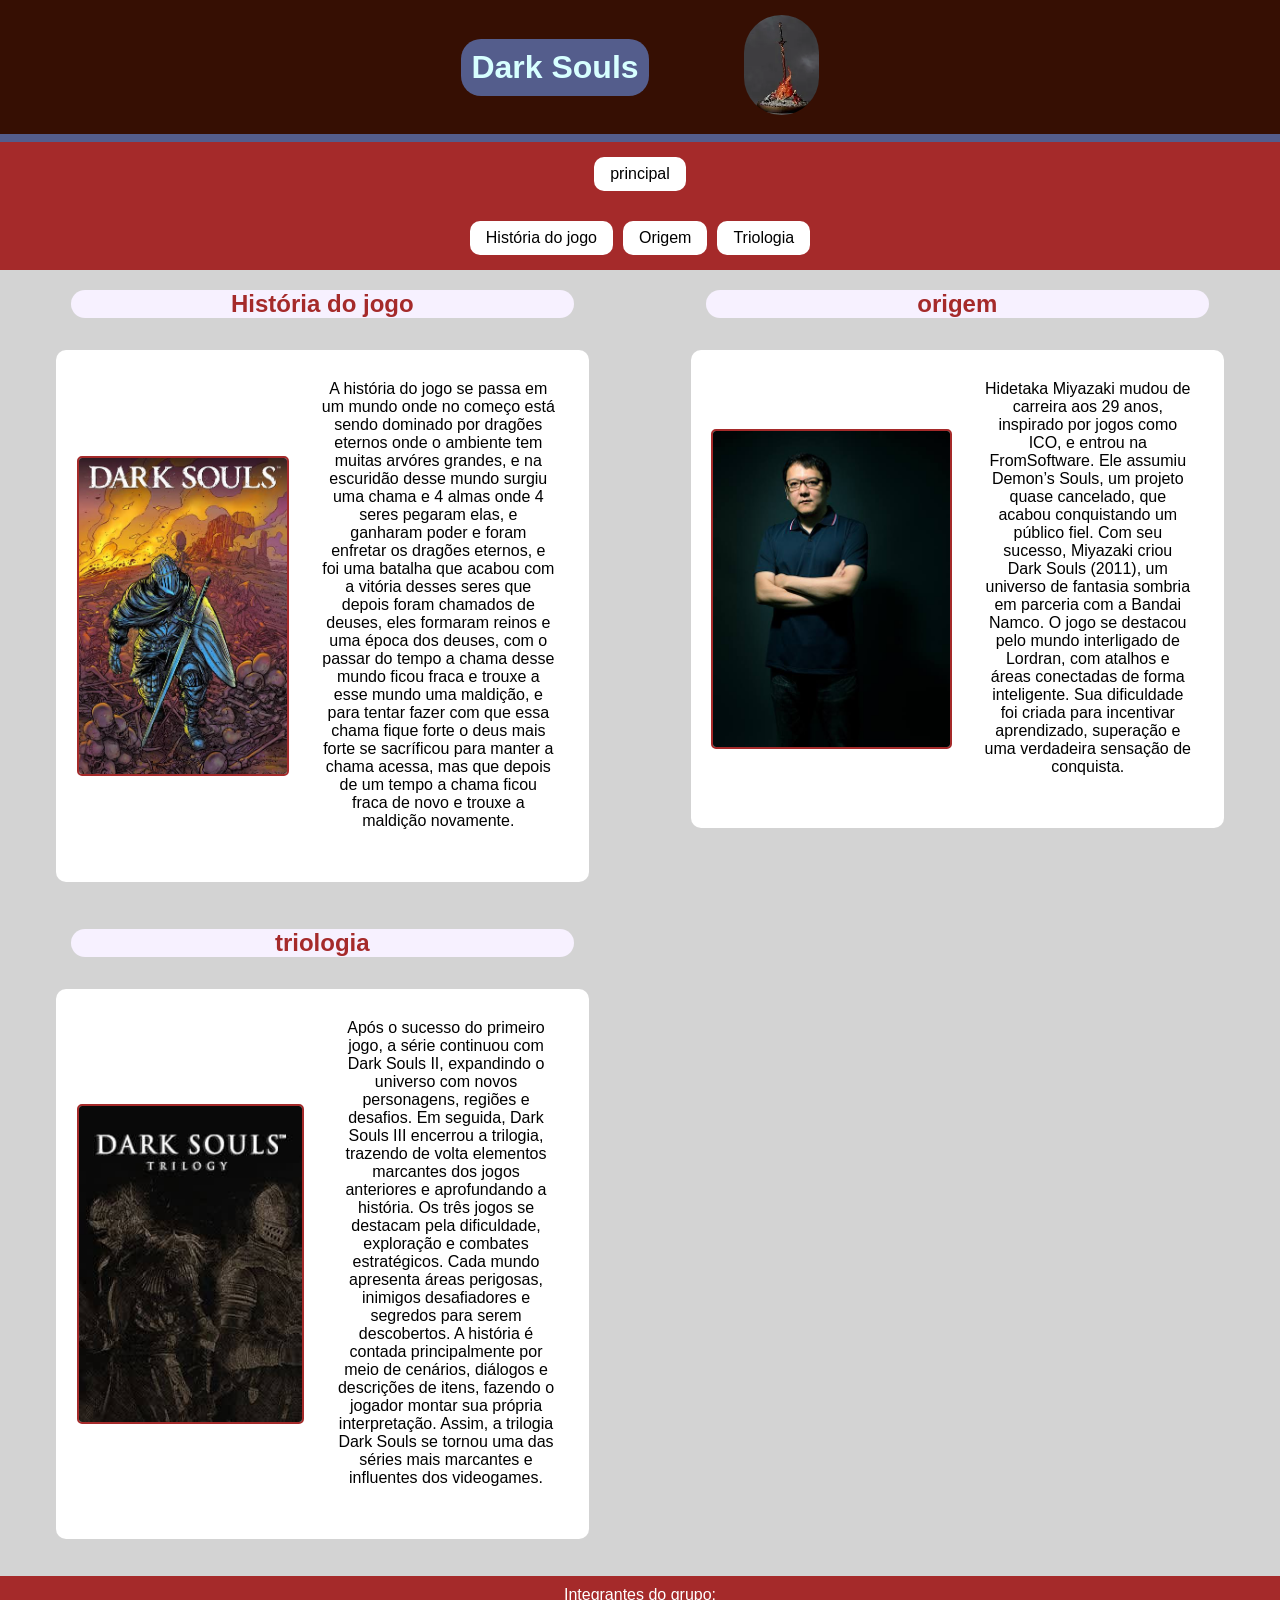
==== história.html @ 8e520c9c "segundo" ====
<!DOCTYPE html>
<html lang="pt-BR">
<head>
    <meta charset="UTF-8">
    <meta name="viewport" content="width=device-width, initial-scale=1.0">
    <title>Dark Souls</title>
    <link rel="stylesheet" href="Styles/styles.css">
    <link rel="icon" href="assets/IMG/icon.jpg">
</head>
<body>
    <header>
        <H1> Dark Souls </H1>
        <div class="imagens">
            <img class="Fogueira" src="assets/IMG/Fogueira.webp" alt="fogueira">
        </div>
   
    </header>

    <nav>
        <div class="conteudo">
            <div class="outro_html">
                <a href="index.html">principal</a>
            </div>
            <ul>
                <li><a href="#História do jogo" class="button"> História do jogo </a> </li>
                <li><a href="#origem" class="button"> Origem</a></li>
                <li><a href="#triologia" class="button"> Triologia</a></li>
            </ul>
        </div>
    </nav>

    <main class="Conteiner">
        <div class="grid">

            <section class="card" id="História do jogo">
                <H2>História do jogo</H2>
                <div class="caixa">
                    <img class="caixa-img img-historia" src="assets/IMG/historia.jpeg" alt="Dark souls">
                    <div class="texto">
                        <p>A história do jogo se passa em um mundo onde no começo está sendo dominado por dragões eternos onde o ambiente tem muitas arvóres grandes, e na escuridão desse mundo surgiu uma chama e 4 almas onde 4 seres pegaram elas, e ganharam poder e foram enfretar os dragões eternos, e foi uma batalha que acabou com a vitória desses seres que depois foram chamados de deuses, eles formaram reinos e uma época dos deuses, com o passar do tempo a chama desse mundo ficou fraca e trouxe a esse mundo uma maldição, e para tentar fazer com que essa chama fique forte o deus mais forte se sacríficou para manter a chama acessa, mas que depois de um tempo a chama ficou fraca de novo e trouxe a maldição novamente.</p>
                    </div>    
                </div>
            </section>

            <section class="card" id="origem">
                <H2>origem</H2>
                <div class="caixa">
                    <img class="caixa-img" src="assets/IMG/Hidetaka-Miyazaki.jpeg" alt="Hidetaka-Miyazaki"> 
                    <div class="texto">
                        <p>
                            Hidetaka Miyazaki mudou de carreira aos 29 anos, inspirado por jogos como ICO, e entrou na FromSoftware.
                            Ele assumiu Demon’s Souls, um projeto quase cancelado, que acabou conquistando um público fiel.
                            Com seu sucesso, Miyazaki criou Dark Souls (2011), um universo de fantasia sombria em parceria com a Bandai Namco.
                            O jogo se destacou pelo mundo interligado de Lordran, com atalhos e áreas conectadas de forma inteligente.
                            Sua dificuldade foi criada para incentivar aprendizado, superação e uma verdadeira sensação de conquista.
                        </p>
                    </div>
                </div>
            </section>

            <section class="card" id="triologia">
                <H2>triologia</H2>
                <div class="caixa">
                    <img class="caixa-img" src="assets/IMG/trilogia.jpeg" alt=""> 
                    <div class="texto">
                        <p>
                            Após o sucesso do primeiro jogo, a série continuou com Dark Souls II, expandindo o universo com novos personagens, regiões e desafios.
                            Em seguida, Dark Souls III encerrou a trilogia, trazendo de volta elementos marcantes dos jogos anteriores e aprofundando a história.
                            Os três jogos se destacam pela dificuldade, exploração e combates estratégicos.
                            Cada mundo apresenta áreas perigosas, inimigos desafiadores e segredos para serem descobertos.
                            A história é contada principalmente por meio de cenários, diálogos e descrições de itens, fazendo o jogador montar sua própria interpretação.
                            Assim, a trilogia Dark Souls se tornou uma das séries mais marcantes e influentes dos videogames.

                        </p>
                    </div>
                </div>
            </section>
        </div>
    </main>

<footer>
        <p>Integrantes do grupo:</p>
        <p>Icaro akira|Kaike Fernandes|Kevin Anderson|Mathias Paulino|1:DS</p>
</footer>
</body>
</html>
---- Styles/styles.css ----
*{
    margin: 0;
    padding: 0;
    box-sizing: border-box;
    font-family:Verdana, Geneva, Tahoma, sans-serif
}

html{
    scrollbar-color: #e8ebef #545D8C; 
}

body{
    background-color:#D3D3D3;
}
header{
    padding: 4.2rem; /* espaço para o h*/
    display: flex;
    align-items: center;
    justify-content: center;
    background-color: rgb(54, 15, 3);
    color: rgb(215, 255, 255);
    height: 100px;
    border-bottom: 0.5rem solid #545D8C;
}

header h1{
    border-radius: 20px;
    background-color:#545D8C;
    padding: 10px; /* espaço p o texto*/
    text-align: center;
}

nav{
    background-color:brown;
    color: aquamarine;
    padding:10px 0;
}
nav ul{
    display:flex;
    align-items:center;
    justify-content:center;
    list-style: none ;
    flex-wrap: wrap ; 
    padding-top: 10px;
}
nav a{
    display: block;
    background-color: aliceblue;
    box-shadow: 0.8;
    border-radius: 5px;
    text-decoration:none ;
    border: 20px;
    padding: 13px;
    margin: 5px;
}
nav a{
    color: black;
    text-decoration: none;
    display:inline-block;
    background: white;
    border-radius: 10px;
    padding: 8px 16px;
    margin: 5px;
    transition: background-color 0.3s, transform 0.3s ;
}
nav a:hover{
    color: #F6F5F4;
    background-color: black;
    transform: scale(1.05);
}
.outro_html{ /*nav do link para o outreo html*/
    display:flex;
    align-content: center;
    justify-content:center;
    padding-bottom: 10px;
}

section h2{ /*h sob caixa*/
    border-radius: 50px;
    margin: 15px;
    background-color:rgb(247, 241, 255);
    color:brown;
    transition: background-color 0.3s, transform 0.3s ;
}

section .caixa{
    border:50px;
    background-color:white;
    border-radius:10px;
    margin: 2rem 0;     
}
.texto{ 
    padding: 0rem 1.4rem 1.4rem 1.4rem; /*espaço para os paragrafos*/
}
main{
    display: block;
    border-radius: 60px;
    padding: 5px;
    text-align: center;
}
.imagens{
    display: flex;
    justify-content:right;
    align-items: end;
    height: 95px;
    width: 170px;
   
}
.OIP{
    height: 100px;
    margin: 5px;
    width: 75px;
    border-radius: 100px;
    background-color: brown;
}

.Fogueira{
    height: 100px;
    width: 75px;
    border-radius: 125px;
    background-color: brown;
}
.Espada{
    display: flex;
    justify-content: flex-start;
    align-items: left;
    height: 50px;
    width: 30px;
}

footer{
    background-color:brown;
    text-align: center;
    color: white;
    padding: 0.6rem;
}

footer div{
    color:black;
    
}
.card{
    margin: 0 1.2rem;
    box-shadow: 10px;
}

.caixa{
    display: block ;
    
}
.caixa-img{
    margin: 10px;
    padding: 0px;
    border-radius: 5px;
    box-shadow: 10px;
    border: 2px solid brown;
    width: 40%;
    height: 40%;
}


@media (min-width:880px){
    .grid{
        display: grid;
        grid-template-columns:auto auto;
    }
    .card{
        padding: 0 5%;
    }
    .caixa{
        padding: 2%;
        display: flex;
    }
    .caixa-img{
        width:  20rem;
        height: 20rem;
        align-self: center;
    }
    .texto{
        display: flex;
        flex-direction: column;
    }
    .card p{
        margin: 1.2rem 0;
        justify-content: center;
    }
    .recordes .caixa{
        display:block;
    }
    .img-recordes{
        width:  45%;
        height: 45%;
    }

}
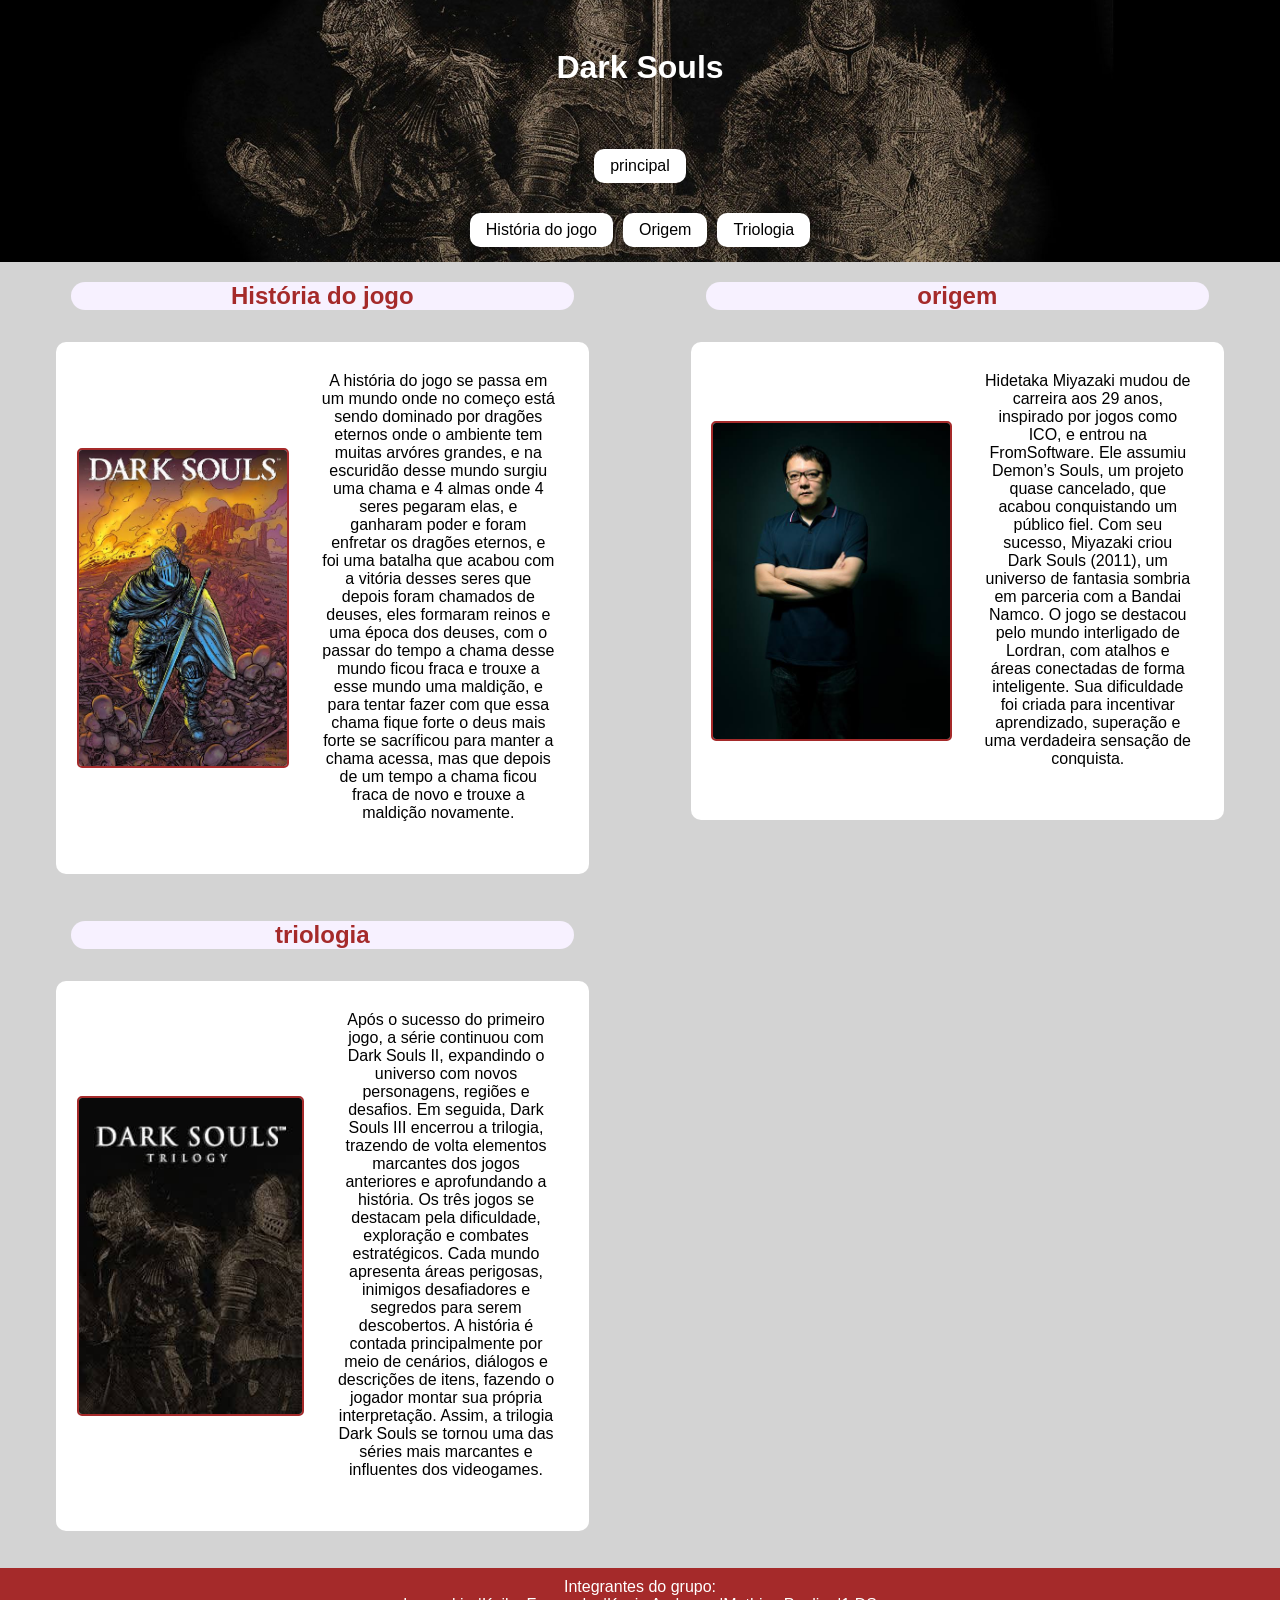
==== commit 249dc646: "Remove image div from história.html Removed image section from the header." ====
--- a/história.html
+++ b/história.html
@@ -10,10 +10,6 @@
 <body>
     <header>
         <H1> Dark Souls </H1>
-        <div class="imagens">
-            <img class="Fogueira" src="assets/IMG/Fogueira.webp" alt="fogueira">
-        </div>
-   
     </header>
 
     <nav>
@@ -83,4 +79,4 @@
         <p>Icaro akira|Kaike Fernandes|Kevin Anderson|Mathias Paulino|1:DS</p>
 </footer>
 </body>
-</html>+</html>
--- a/Styles/styles.css
+++ b/Styles/styles.css
@@ -1,195 +1,200 @@
-*{
-    margin: 0;
-    padding: 0;
-    box-sizing: border-box;
-    font-family:Verdana, Geneva, Tahoma, sans-serif
-}
-
-html{
-    scrollbar-color: #e8ebef #545D8C; 
-}
-
-body{
-    background-color:#D3D3D3;
-}
-header{
-    padding: 4.2rem; /* espaço para o h*/
-    display: flex;
-    align-items: center;
-    justify-content: center;
-    background-color: rgb(54, 15, 3);
-    color: rgb(215, 255, 255);
-    height: 100px;
-    border-bottom: 0.5rem solid #545D8C;
-}
-
-header h1{
-    border-radius: 20px;
-    background-color:#545D8C;
-    padding: 10px; /* espaço p o texto*/
-    text-align: center;
-}
-
-nav{
-    background-color:brown;
-    color: aquamarine;
-    padding:10px 0;
-}
-nav ul{
-    display:flex;
-    align-items:center;
-    justify-content:center;
-    list-style: none ;
-    flex-wrap: wrap ; 
-    padding-top: 10px;
-}
-nav a{
-    display: block;
-    background-color: aliceblue;
-    box-shadow: 0.8;
-    border-radius: 5px;
-    text-decoration:none ;
-    border: 20px;
-    padding: 13px;
-    margin: 5px;
-}
-nav a{
-    color: black;
-    text-decoration: none;
-    display:inline-block;
-    background: white;
-    border-radius: 10px;
-    padding: 8px 16px;
-    margin: 5px;
-    transition: background-color 0.3s, transform 0.3s ;
-}
-nav a:hover{
-    color: #F6F5F4;
-    background-color: black;
-    transform: scale(1.05);
-}
-.outro_html{ /*nav do link para o outreo html*/
-    display:flex;
-    align-content: center;
-    justify-content:center;
-    padding-bottom: 10px;
-}
-
-section h2{ /*h sob caixa*/
-    border-radius: 50px;
-    margin: 15px;
-    background-color:rgb(247, 241, 255);
-    color:brown;
-    transition: background-color 0.3s, transform 0.3s ;
-}
-
-section .caixa{
-    border:50px;
-    background-color:white;
-    border-radius:10px;
-    margin: 2rem 0;     
-}
-.texto{ 
-    padding: 0rem 1.4rem 1.4rem 1.4rem; /*espaço para os paragrafos*/
-}
-main{
-    display: block;
-    border-radius: 60px;
-    padding: 5px;
-    text-align: center;
-}
-.imagens{
-    display: flex;
-    justify-content:right;
-    align-items: end;
-    height: 95px;
-    width: 170px;
-   
-}
-.OIP{
-    height: 100px;
-    margin: 5px;
-    width: 75px;
-    border-radius: 100px;
-    background-color: brown;
-}
-
-.Fogueira{
-    height: 100px;
-    width: 75px;
-    border-radius: 125px;
-    background-color: brown;
-}
-.Espada{
-    display: flex;
-    justify-content: flex-start;
-    align-items: left;
-    height: 50px;
-    width: 30px;
-}
-
-footer{
-    background-color:brown;
-    text-align: center;
-    color: white;
-    padding: 0.6rem;
-}
-
-footer div{
-    color:black;
+    *{
+        margin: 0;
+        padding: 0;
+        box-sizing: border-box;
+        font-family:Verdana, Geneva, Tahoma, sans-serif
+    }
+
+    html{
+        scrollbar-color: #e8ebef #545D8C; 
+    }
+
+    body{
+        background-color:#D3D3D3;
+    }
+    header{
+        background-image: url('/assets/IMG/banner.jpg');
+        background-size: cover;
+        background-position: center -5rem;
+        padding: 4.2rem; /* espaço para o h*/
+        display: flex;
+        align-items: center;
+        justify-content: center;
+        /*background-color: rgb(54, 15, 3);*/
+        color: white;
+        height: 100px;
+    }
+
+    header h1{
+        text-align: center;
+    }
+
+    nav{
+        background-image: url('/assets/IMG/banner.jpg');
+        background-size: cover;
+        background-position: center -13.5rem;
+        color: aquamarine;
+        padding:10px 0;
+    }
+    nav ul{
+        display:flex;
+        align-items:center;
+        justify-content:center;
+        list-style: none ;
+        flex-wrap: wrap ; 
+        padding-top: 10px;
+    }
+    nav a{
+        display: block;
+        background-color: aliceblue;
+        box-shadow: 0.8;
+        border-radius: 5px;
+        text-decoration:none ;
+        border: 20px;
+        padding: 13px;
+        margin: 5px;
+    }
+    nav a{
+        color: black;
+        text-decoration: none;
+        display:inline-block;
+        background: white;
+        border-radius: 10px;
+        padding: 8px 16px;
+        margin: 5px;
+        transition: background-color 0.3s, transform 0.3s ;
+    }
+    nav a:hover{
+        color: #F6F5F4;
+        background-color: black;
+        transform: scale(1.05);
+    }
+    .outro_html{ /*nav do link para o outreo html*/
+        display:flex;
+        align-content: center;
+        justify-content:center;
+        padding-bottom: 10px;
+    }
+
+    section h2{ /*h sob caixa*/
+        border-radius: 50px;
+        margin: 15px;
+        background-color:rgb(247, 241, 255);
+        color:brown;
+        transition: background-color 0.3s, transform 0.3s ;
+    }
+
+    section .caixa{
+        border:50px;
+        background-color:white;
+        border-radius:10px;
+        margin: 2rem 0;     
+    }
+    .texto{ 
+        padding: 0rem 1.4rem 1.4rem 1.4rem; /*espaço para os paragrafos*/
+    }
+    main{
+        display: block;
+        border-radius: 60px;
+        padding: 5px;
+        text-align: center;
+    }
+    .imagens{
+        display: flex;
+        justify-content:right;
+        align-items: end;
+        height: 95px;
+        width: 170px;
     
-}
-.card{
-    margin: 0 1.2rem;
-    box-shadow: 10px;
-}
-
-.caixa{
-    display: block ;
-    
-}
-.caixa-img{
-    margin: 10px;
-    padding: 0px;
-    border-radius: 5px;
-    box-shadow: 10px;
-    border: 2px solid brown;
-    width: 40%;
-    height: 40%;
-}
-
-
-@media (min-width:880px){
-    .grid{
-        display: grid;
-        grid-template-columns:auto auto;
+    }
+    .OIP{
+        height: 100px;
+        margin: 5px;
+        width: 75px;
+        border-radius: 100px;
+        background-color: brown;
+    }
+
+    .Fogueira{
+        height: 100px;
+        width: 75px;
+        border-radius: 125px;
+        background-color: brown;
+    }
+    .Espada{
+        display: flex;
+        justify-content: flex-start;
+        align-items: left;
+        height: 50px;
+        width: 30px;
+    }
+
+    footer{
+        background-color:brown;
+        text-align: center;
+        color: white;
+        padding: 0.6rem;
+    }
+
+    footer div{
+        color:black;
+        
     }
     .card{
-        padding: 0 5%;
-    }
+        margin: 0 1.2rem;
+        box-shadow: 10px;
+    }
+
     .caixa{
-        padding: 2%;
-        display: flex;
+        display: block ;
+        
     }
     .caixa-img{
-        width:  20rem;
-        height: 20rem;
-        align-self: center;
-    }
-    .texto{
-        display: flex;
-        flex-direction: column;
-    }
-    .card p{
-        margin: 1.2rem 0;
-        justify-content: center;
-    }
-    .recordes .caixa{
-        display:block;
-    }
-    .img-recordes{
-        width:  45%;
-        height: 45%;
-    }
-
-}+        margin: 10px;
+        padding: 0px;
+        border-radius: 5px;
+        box-shadow: 10px;
+        border: 2px solid brown;
+        width: 40%;
+        height: 40%;
+    }
+
+
+    @media (min-width:880px){
+        .grid{
+            display: grid;
+            grid-template-columns:auto auto;
+        }
+        .card{
+            padding: 0 5%;
+        }
+        .caixa{
+            padding: 2%;
+            display: flex;
+            transition: background-color 0.3s, transform 0.3s ;
+        }
+        .caixa a:hover{
+            transform: scale(1.05);
+        }
+        .caixa-img{
+            width:  20rem;
+            height: 20rem;
+            align-self: center;
+        }
+        .texto{
+            display: flex;
+            flex-direction: column;
+        }
+        .card p{
+            margin: 1.2rem 0;
+            justify-content: center;
+        }
+        .recordes .caixa{
+            display:block;
+        }
+        .img-recordes{
+            width:  45%;
+            height: 45%;
+        }
+
+    }
